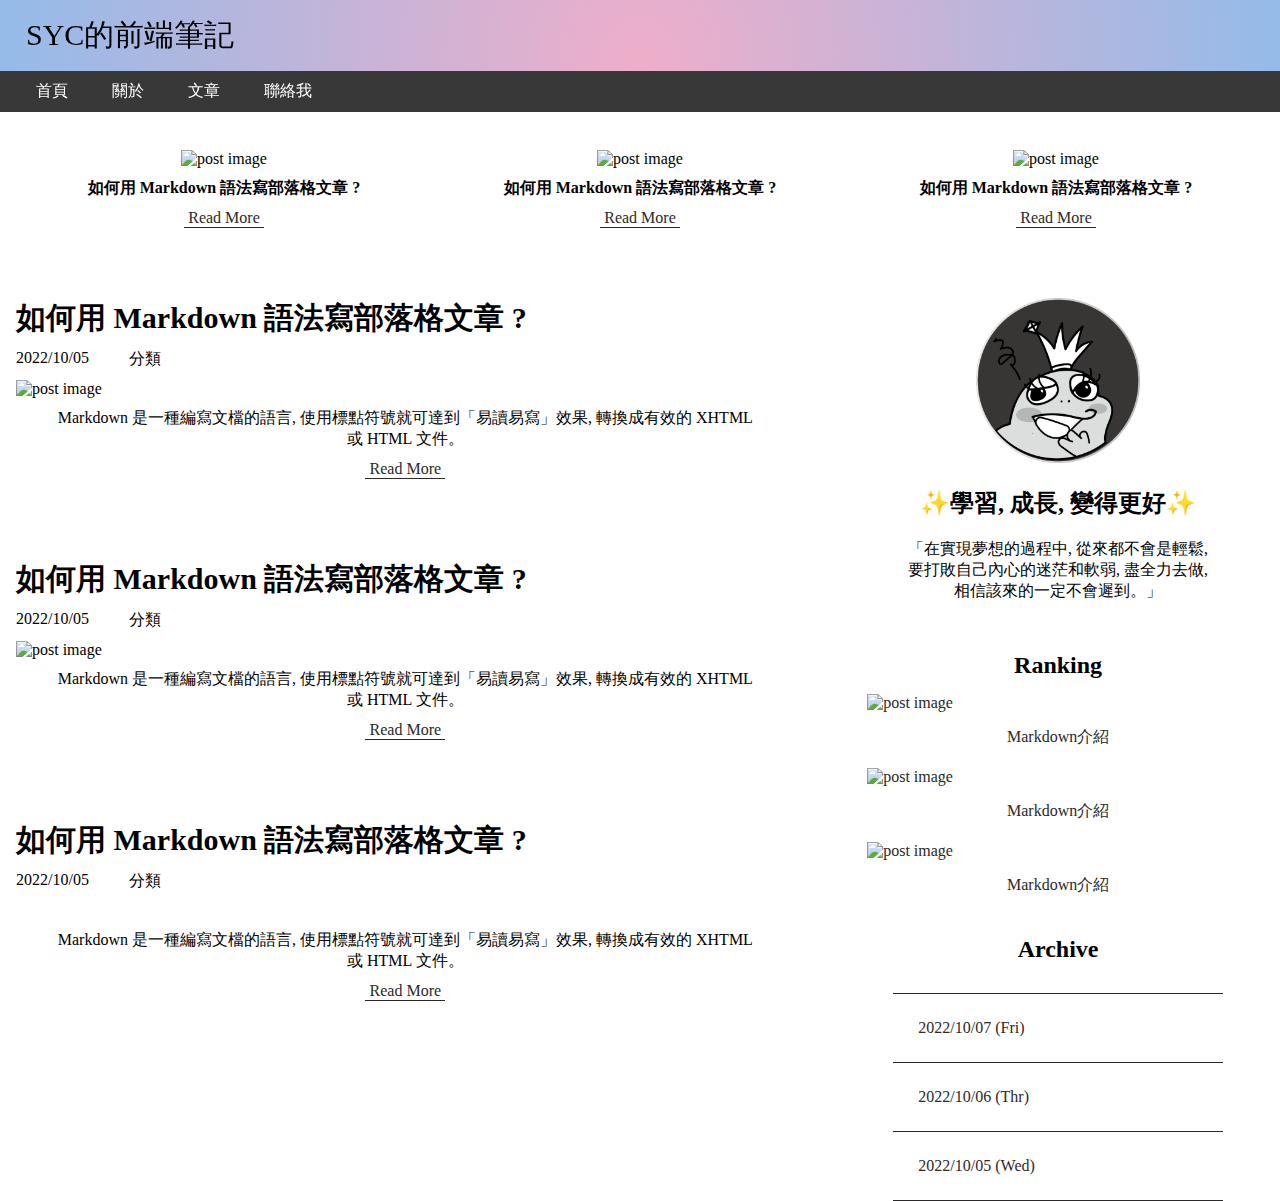
==== index.html @ ad6013fa "initial commit" ====
<!DOCTYPE html>
<html lang="en">
<head>
  <meta charset="UTF-8">
  <meta http-equiv="X-UA-Compatible" content="IE=edge">
  <meta name="viewport" content="width=device-width, initial-scale=1.0">
  <title>SYC的前端筆記</title>
  <link rel="stylesheet" href="style.css">
</head>
<body>
  <header>
    <div class="wrapper"> 
      <h2>SYC的前端筆記</h2>
    </div>

    <nav>
      <ul class="wrapper">
        <li><a href="#">首頁</a></li>
        <li><a href="#">關於</a></li>
        <li><a href="#">文章</a></li>
        <li><a href="#">聯絡我</a></li>
      </ul>
    </nav>
  </header>

  <div class="latest-article wrapper">
    <article>
      <img src="https://dummyimage.com/600x400/cccacc/fff" alt="post image">
      <p>如何用 Markdown 語法寫部落格文章 ?</p>
      <div>
        <a href="#">Read More</a>
      </div>
    </article>
    <article>
      <img src="https://dummyimage.com/600x400/cccacc/fff" alt="post image">
      <p>如何用 Markdown 語法寫部落格文章 ?</p>
      <div>
        <a href="#">Read More</a>
      </div>
    </article>
    <article>
      <img src="https://dummyimage.com/600x400/cccacc/fff" alt="post image">
      <p>如何用 Markdown 語法寫部落格文章 ?</p>
      <div>
        <a href="#">Read More</a>
      </div>
    </article>
  </div>

  <div class="container wrapper">
    <main>
      <article>
        <h1>如何用 Markdown 語法寫部落格文章 ?</h1>
        <ul>
          <li>2022/10/05</li>
          <li>分類</li>
        </ul>
        <img src="https://dummyimage.com/600x400/cccacc/fff" alt="post image">
        <div class="article-description">
          <p>Markdown 是一種編寫文檔的語言, 使用標點符號就可達到「易讀易寫」效果, 轉換成有效的 XHTML 或 HTML 文件。
          </p>
          <div>
            <a href="#">Read More</a>
          </div>
        </div>
      </article>
      <article>
        <h1>如何用 Markdown 語法寫部落格文章 ?</h1>
        <ul>
          <li>2022/10/05</li>
          <li>分類</li>
        </ul>
        <img src="https://dummyimage.com/600x400/cccacc/fff" alt="post image">
        <div class="article-description">
          <p>Markdown 是一種編寫文檔的語言, 使用標點符號就可達到「易讀易寫」效果, 轉換成有效的 XHTML 或 HTML 文件。
          </p>
          <div>
            <a href="#">Read More</a>
          </div>
        </div>
      </article>
      <article>
        <h1>如何用 Markdown 語法寫部落格文章 ?</h1>
        <ul>
          <li>2022/10/05</li>
          <li>分類</li>
        </ul>
        <img src="https://dummyimage.com/600x400/cccacc/fff" alt="">
        <div class="article-description">
          <p>Markdown 是一種編寫文檔的語言, 使用標點符號就可達到「易讀易寫」效果, 轉換成有效的 XHTML 或 HTML 文件。
          </p>
          <div>
            <a href="#">Read More</a>
          </div>
        </div>
      </article>
    </main>
    <aside>
      <section class="author">
          <img src="./images/img.png" alt="author image">
          <h2>✨學習, 成長, 變得更好✨</h2>
          <p>「在實現夢想的過程中, 從來都不會是輕鬆, 要打敗自己內心的迷茫和軟弱, 盡全力去做, 相信該來的一定不會遲到。」</p>
      </section>
      <section class="ranking">
          <h2>Ranking</h2>
        <div class="ranking-article">
          <a href="#">
            <img src="https://dummyimage.com/600x400/cccacc/fff" alt="post image">
            <p>Markdown介紹</p>
          </a>
        </div>
        <div class="ranking-article">
          <a href="#">
            <img src="https://dummyimage.com/600x400/cccacc/fff" alt="post image">
            <p>Markdown介紹</p>
          </a>
        </div>
        <div class="ranking-article">
          <a href="#">
            <img src="https://dummyimage.com/600x400/cccacc/fff" alt="post image">
            <p>Markdown介紹</p>
          </a>
        </div>
      </section>
      <section class="archive">
        <h2>Archive</h2>
        <ul>
          <li><a href="#">2022/10/07 (Fri)</a></li>
          <li><a href="#">2022/10/06 (Thr)</a></li>
          <li><a href="#">2022/10/05 (Wed)</a></li>
        </ul>
      </section>
    </aside>
  </div>
</body>
</html>


<!-- wrapper: set width:1300px fixed -->
---- style.css ----
* {
  margin: 0;
  padding: 0;
  box-sizing: border-box;
}

img {
  width: 90%;
}

.wrapper {
  max-width: 1300px;
  margin: 0 auto;
  padding: 0 16px;
}

header {
  width: 100%;
  background: rgb(238, 174, 202);
  background: radial-gradient(circle, rgba(238, 174, 202, 1) 0%, rgba(148, 187, 233, 1) 100%);
  position: fixed;
  z-index: 100;
}

header h2 {
  padding: 15px;
  font-size: 30px;
  padding-left: 10px;
  font-weight: 500;
}

header nav {
  width: 100%;
  background-color: rgb(57, 56, 56);
  padding-bottom: 10px;
  padding-left: 20px;
}

header nav li li {
  list-style: none;
}

header ul li {
  display: inline-block;
  margin-top: 10px;
  margin-right: 40px;
}

header ul li a {
  text-decoration: none;
  color: #fff;
}

/* Latest article  */
.latest-article {
  display: flex;
  justify-content: space-around;
  align-items: center;
  padding-top: 150px;
  margin-bottom: 70px;
  text-align: center;
}

.latest-article p {
  font-weight: 600;
  margin-top: 10px;
}

article a {
  text-decoration: none;
  color: #2b2929;
  display: block;
  margin-top: 10px;
}

article a::after {
  content: "";
  display: block;
  width: 80px;
  background-color: #2b2929;
  height: 1px;
  margin: 0 auto;
}

/* Main and Aside section */
.container {
  display: flex;
  justify-content: space-between;
}

main {
  flex: 0.66;
}

main article {
  margin-bottom: 50px;
}

main h1 {
  font-size: 30px;
}

main ul {
  list-style: none;
  display: flex;
  padding: 10px 0 10px 0;
}

main ul li {
  margin-right: 40px;
}

main img {
  width: 90%;
}

main .article-description {
  text-align: center;
  padding: 10px 85px 30px 40px;
}

/* Aside section  */
aside {
  flex: 0.33;
}

aside .author {
  text-align: center;
  margin-bottom: 50px;
}

aside .author h2 {
  margin: 20px;
}

.author p {
  max-width: 300px;
  margin: 0 auto;
  text-align: center;
  margin-top: 20px;
}

.author img {
  width: 40%;
}

.ranking h2 {
  text-align: center;
}

.ranking-article a {
  text-align: center;
  text-decoration: none;
  color: #2b2929;
}

.ranking-article a img {
  width: 100%;
  padding: 15px;
}

.ranking-article p {
  margin-bottom: 5px;
}

.archive {
  margin-top: 40px;
}

.archive h2 {
  text-align: center;
  margin-bottom: 30px;
}

.archive ul {
  list-style: none;
  width: 80%;
  margin: 0 auto;
  border-bottom: 1px solid #2b2929;
}

.archive ul li {
  padding: 25px;
  border-top: 1px solid #2b2929;
}

.archive ul li a {
  text-decoration: none;
  color: #2b2929;
}
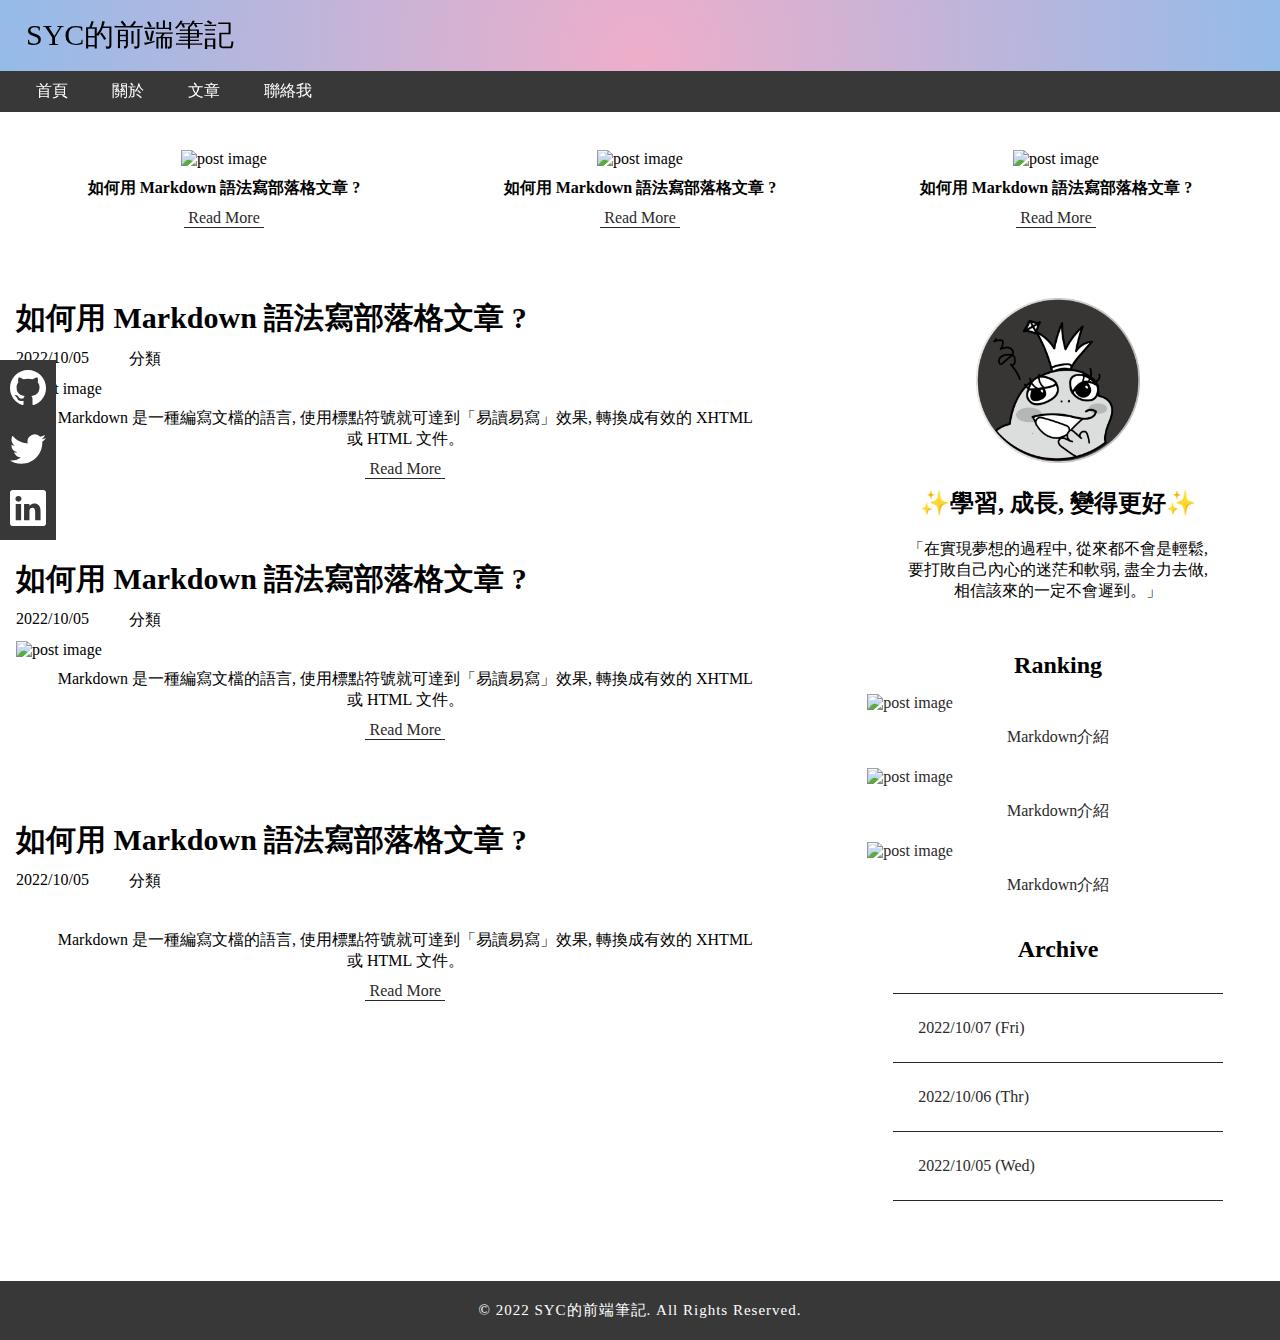
==== commit 3edaf40f: "add sticky social bar and footer" ====
--- a/index.html
+++ b/index.html
@@ -22,6 +22,30 @@
       </ul>
     </nav>
   </header>
+
+  <div class="social-bar">
+    <a href="https://github.com/szuyuchen" target="_blank" rel="noreferrer noopenner" class="github">
+      <svg xmlns="http://www.w3.org/2000/svg" width="36" height="36" fill="currentColor" class="bi bi-github"
+        viewBox="0 0 16 16">
+        <path
+          d="M8 0C3.58 0 0 3.58 0 8c0 3.54 2.29 6.53 5.47 7.59.4.07.55-.17.55-.38 0-.19-.01-.82-.01-1.49-2.01.37-2.53-.49-2.69-.94-.09-.23-.48-.94-.82-1.13-.28-.15-.68-.52-.01-.53.63-.01 1.08.58 1.23.82.72 1.21 1.87.87 2.33.66.07-.52.28-.87.51-1.07-1.78-.2-3.64-.89-3.64-3.95 0-.87.31-1.59.82-2.15-.08-.2-.36-1.02.08-2.12 0 0 .67-.21 2.2.82.64-.18 1.32-.27 2-.27.68 0 1.36.09 2 .27 1.53-1.04 2.2-.82 2.2-.82.44 1.1.16 1.92.08 2.12.51.56.82 1.27.82 2.15 0 3.07-1.87 3.75-3.65 3.95.29.25.54.73.54 1.48 0 1.07-.01 1.93-.01 2.2 0 .21.15.46.55.38A8.012 8.012 0 0 0 16 8c0-4.42-3.58-8-8-8z" />
+      </svg>
+    </a>
+    <a href="https://twitter.com/szuyuchen8" target="_blank" rel="noreferrer noopenner" class="twitter">
+      <svg xmlns="http://www.w3.org/2000/svg" width="36" height="36" fill="currentColor" class="bi bi-twitter"
+        viewBox="0 0 16 16">
+        <path
+          d="M5.026 15c6.038 0 9.341-5.003 9.341-9.334 0-.14 0-.282-.006-.422A6.685 6.685 0 0 0 16 3.542a6.658 6.658 0 0 1-1.889.518 3.301 3.301 0 0 0 1.447-1.817 6.533 6.533 0 0 1-2.087.793A3.286 3.286 0 0 0 7.875 6.03a9.325 9.325 0 0 1-6.767-3.429 3.289 3.289 0 0 0 1.018 4.382A3.323 3.323 0 0 1 .64 6.575v.045a3.288 3.288 0 0 0 2.632 3.218 3.203 3.203 0 0 1-.865.115 3.23 3.23 0 0 1-.614-.057 3.283 3.283 0 0 0 3.067 2.277A6.588 6.588 0 0 1 .78 13.58a6.32 6.32 0 0 1-.78-.045A9.344 9.344 0 0 0 5.026 15z" />
+      </svg>
+    </a>
+    <a href="https://tw.linkedin.com/" target="_blank" rel="noreferrer noopenner" class="linkedin">
+      <svg xmlns="http://www.w3.org/2000/svg" width="36" height="36" fill="currentColor" class="bi bi-linkedin"
+        viewBox="0 0 16 16">
+        <path
+          d="M0 1.146C0 .513.526 0 1.175 0h13.65C15.474 0 16 .513 16 1.146v13.708c0 .633-.526 1.146-1.175 1.146H1.175C.526 16 0 15.487 0 14.854V1.146zm4.943 12.248V6.169H2.542v7.225h2.401zm-1.2-8.212c.837 0 1.358-.554 1.358-1.248-.015-.709-.52-1.248-1.342-1.248-.822 0-1.359.54-1.359 1.248 0 .694.521 1.248 1.327 1.248h.016zm4.908 8.212V9.359c0-.216.016-.432.08-.586.173-.431.568-.878 1.232-.878.869 0 1.216.662 1.216 1.634v3.865h2.401V9.25c0-2.22-1.184-3.252-2.764-3.252-1.274 0-1.845.7-2.165 1.193v.025h-.016a5.54 5.54 0 0 1 .016-.025V6.169h-2.4c.03.678 0 7.225 0 7.225h2.4z" />
+      </svg>
+    </a>
+  </div>
 
   <div class="latest-article wrapper">
     <article>
@@ -132,6 +156,10 @@
       </section>
     </aside>
   </div>
+
+  <footer>
+    © 2022 SYC的前端筆記. All Rights Reserved.
+  </footer>
 </body>
 </html>
 
--- a/style.css
+++ b/style.css
@@ -6,6 +6,25 @@
 
 img {
   width: 90%;
+}
+
+.social-bar {
+  top: 50%;
+  position: fixed;
+  transform: translateY(-50%);
+}
+
+.social-bar a {
+  display: block;
+  text-align: center;
+  padding: 10px;
+  transition: all 0.5s ease-in-out;
+  color: #fff;
+  background:rgb(57, 56, 56);
+}
+
+.social-bar a:hover {
+  background: rgb(243, 86, 83);
 }
 
 .wrapper {
@@ -187,4 +206,15 @@
 .archive ul li a {
   text-decoration: none;
   color: #2b2929;
+}
+
+/* footer */
+footer {
+  color: #fff;
+  background-color: rgb(57, 56, 56); 
+  padding: 20px 20px;
+  margin-top: 80px;
+  font-size: 15px;
+  letter-spacing: 1px;
+  text-align: center;
 }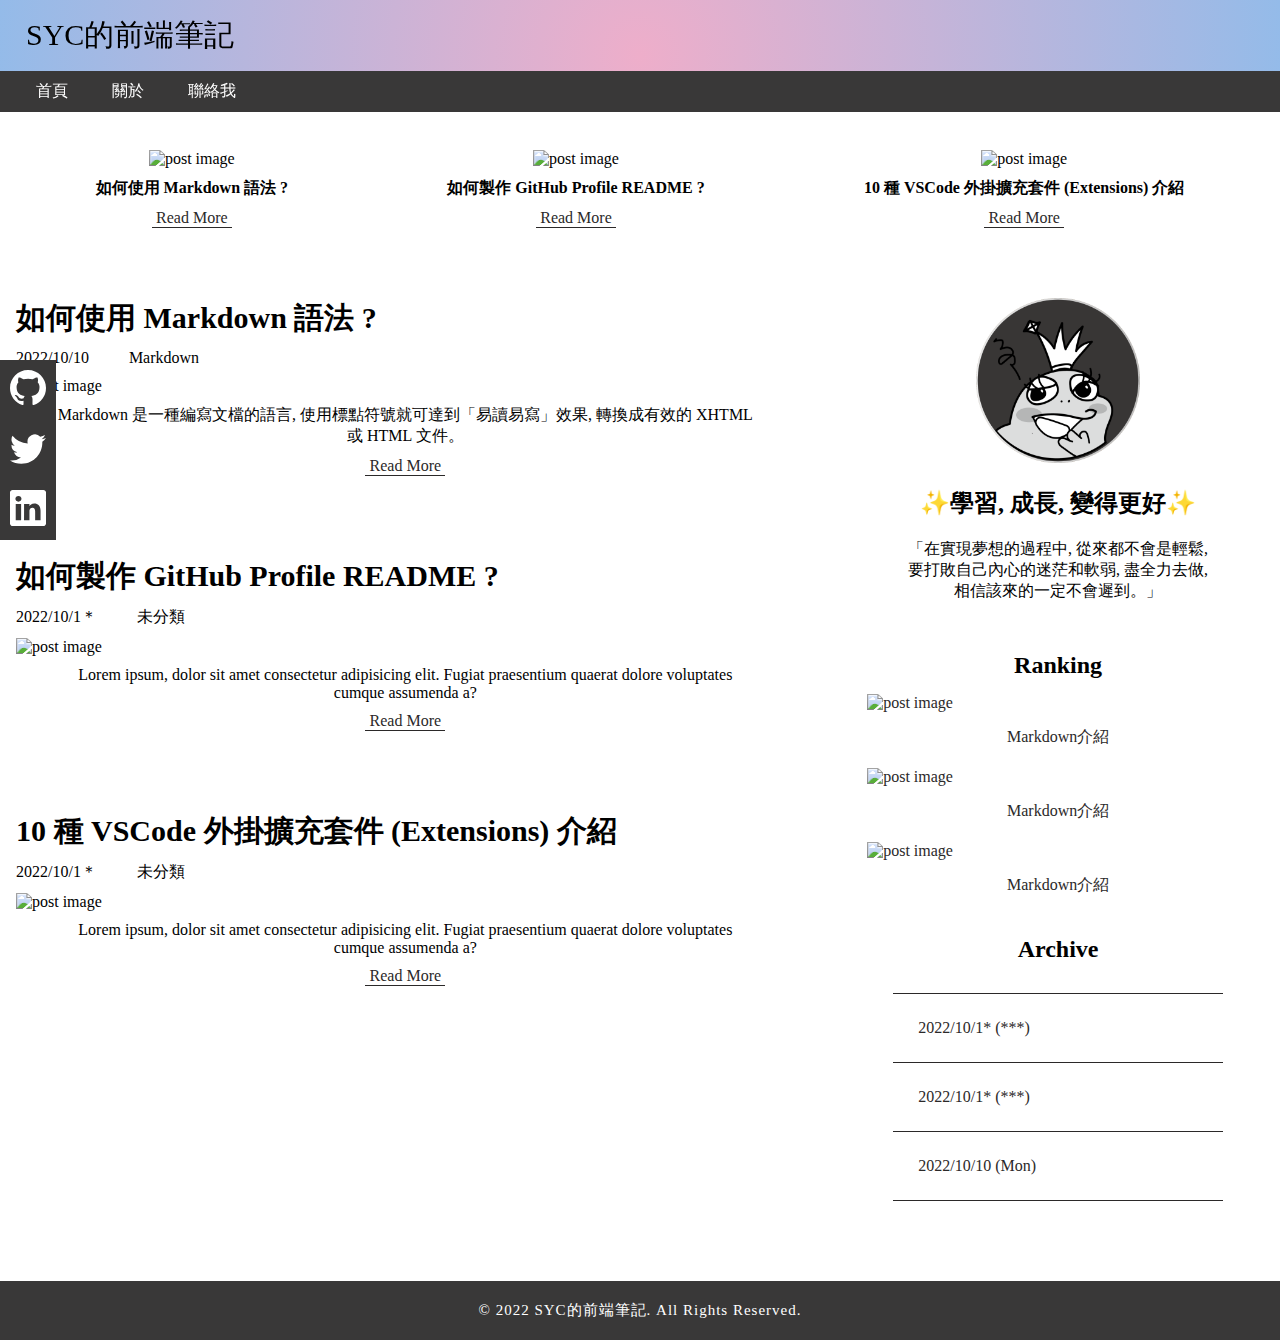
==== commit 1eee5e0c: "add post1 page and change homepage's image and date" ====
--- a/index.html
+++ b/index.html
@@ -15,10 +15,9 @@
 
     <nav>
       <ul class="wrapper">
-        <li><a href="#">首頁</a></li>
-        <li><a href="#">關於</a></li>
-        <li><a href="#">文章</a></li>
-        <li><a href="#">聯絡我</a></li>
+        <li><a href="index.html">首頁</a></li>
+        <li><a href="about.html">關於</a></li>
+        <li><a href="contact.html">聯絡我</a></li>
       </ul>
     </nav>
   </header>
@@ -49,22 +48,22 @@
 
   <div class="latest-article wrapper">
     <article>
-      <img src="https://dummyimage.com/600x400/cccacc/fff" alt="post image">
-      <p>如何用 Markdown 語法寫部落格文章 ?</p>
+      <img src="https://dummyimage.com/600x400/ededed/1f1f1f&text=如何使用+Markdown+語法+?" alt="post image">
+      <p>如何使用 Markdown 語法 ?</p>
+      <div>
+        <a href="post1.html">Read More</a>
+      </div>
+    </article>
+    <article>
+      <img src="https://dummyimage.com/600x400/ededed/1f1f1f&text=如何製作+GitHub+Profile+README+" alt="post image">
+      <p>如何製作 GitHub Profile README ?</p>
       <div>
         <a href="#">Read More</a>
       </div>
     </article>
     <article>
-      <img src="https://dummyimage.com/600x400/cccacc/fff" alt="post image">
-      <p>如何用 Markdown 語法寫部落格文章 ?</p>
-      <div>
-        <a href="#">Read More</a>
-      </div>
-    </article>
-    <article>
-      <img src="https://dummyimage.com/600x400/cccacc/fff" alt="post image">
-      <p>如何用 Markdown 語法寫部落格文章 ?</p>
+      <img src="https://dummyimage.com/600x400/ededed/1f1f1f&text=10+種+VSCode+Extensions+介紹" alt="post image">
+      <p>10 種 VSCode 外掛擴充套件 (Extensions) 介紹</p>
       <div>
         <a href="#">Read More</a>
       </div>
@@ -74,14 +73,29 @@
   <div class="container wrapper">
     <main>
       <article>
-        <h1>如何用 Markdown 語法寫部落格文章 ?</h1>
+        <h1>如何使用 Markdown 語法 ?</h1>
         <ul>
-          <li>2022/10/05</li>
-          <li>分類</li>
+          <li>2022/10/10</li>
+          <li>Markdown</li>
         </ul>
-        <img src="https://dummyimage.com/600x400/cccacc/fff" alt="post image">
+        <img src="https://dummyimage.com/600x400/ededed/1f1f1f&text=如何使用+Markdown+語法+?" alt="post image">
         <div class="article-description">
           <p>Markdown 是一種編寫文檔的語言, 使用標點符號就可達到「易讀易寫」效果, 轉換成有效的 XHTML 或 HTML 文件。
+          </p>
+          <div>
+            <a href="post1.html">Read More</a>
+          </div>
+        </div>
+      </article>
+      <article>
+        <h1>如何製作 GitHub Profile README ?</h1>
+        <ul>
+          <li>2022/10/1＊</li>
+          <li>未分類</li>
+        </ul>
+        <img src="https://dummyimage.com/600x400/ededed/1f1f1f&text=如何製作+GitHub+Profile+README+" alt="post image">
+        <div class="article-description">
+          <p>Lorem ipsum, dolor sit amet consectetur adipisicing elit. Fugiat praesentium quaerat dolore voluptates cumque assumenda a?
           </p>
           <div>
             <a href="#">Read More</a>
@@ -89,29 +103,15 @@
         </div>
       </article>
       <article>
-        <h1>如何用 Markdown 語法寫部落格文章 ?</h1>
+        <h1>10 種 VSCode 外掛擴充套件 (Extensions) 介紹</h1>
         <ul>
-          <li>2022/10/05</li>
-          <li>分類</li>
+          <li>2022/10/1＊</li>
+          <li>未分類</li>
         </ul>
-        <img src="https://dummyimage.com/600x400/cccacc/fff" alt="post image">
+        <img src="https://dummyimage.com/600x400/ededed/1f1f1f&text=10+種+VSCode+Extensions+介紹" alt="post image">
         <div class="article-description">
-          <p>Markdown 是一種編寫文檔的語言, 使用標點符號就可達到「易讀易寫」效果, 轉換成有效的 XHTML 或 HTML 文件。
-          </p>
-          <div>
-            <a href="#">Read More</a>
-          </div>
-        </div>
-      </article>
-      <article>
-        <h1>如何用 Markdown 語法寫部落格文章 ?</h1>
-        <ul>
-          <li>2022/10/05</li>
-          <li>分類</li>
-        </ul>
-        <img src="https://dummyimage.com/600x400/cccacc/fff" alt="">
-        <div class="article-description">
-          <p>Markdown 是一種編寫文檔的語言, 使用標點符號就可達到「易讀易寫」效果, 轉換成有效的 XHTML 或 HTML 文件。
+          <p>Lorem ipsum, dolor sit amet consectetur adipisicing elit. Fugiat praesentium quaerat dolore voluptates cumque assumenda
+          a?
           </p>
           <div>
             <a href="#">Read More</a>
@@ -149,9 +149,9 @@
       <section class="archive">
         <h2>Archive</h2>
         <ul>
-          <li><a href="#">2022/10/07 (Fri)</a></li>
-          <li><a href="#">2022/10/06 (Thr)</a></li>
-          <li><a href="#">2022/10/05 (Wed)</a></li>
+          <li><a href="#">2022/10/1* (***)</a></li>
+          <li><a href="#">2022/10/1* (***)</a></li>
+          <li><a href="#">2022/10/10 (Mon)</a></li>
         </ul>
       </section>
     </aside>
--- a/style.css
+++ b/style.css
@@ -217,4 +217,43 @@
   font-size: 15px;
   letter-spacing: 1px;
   text-align: center;
+}
+
+/* Post1 */
+.blog-container {
+  display: flex;
+  align-items: flex-start;
+  justify-content: space-between;
+  padding: 10vw;
+}
+
+.blog-container .blog-content {
+  width: 60%;
+}
+
+.blog-container .blog-content img {
+  width: 100%;
+}
+
+.blog-container .cate {
+  width: 30%;
+}
+
+/* Media Query setting */
+@media screen and (max-width: 768px) {
+  .latest-article {
+    flex-direction: column;
+  }
+
+  .latest-article article {
+    margin-bottom: 30px;
+  }
+
+  .container {
+    flex-direction: column;
+  }
+  
+  aside .ranking img {
+    width: 100%;
+  }
 }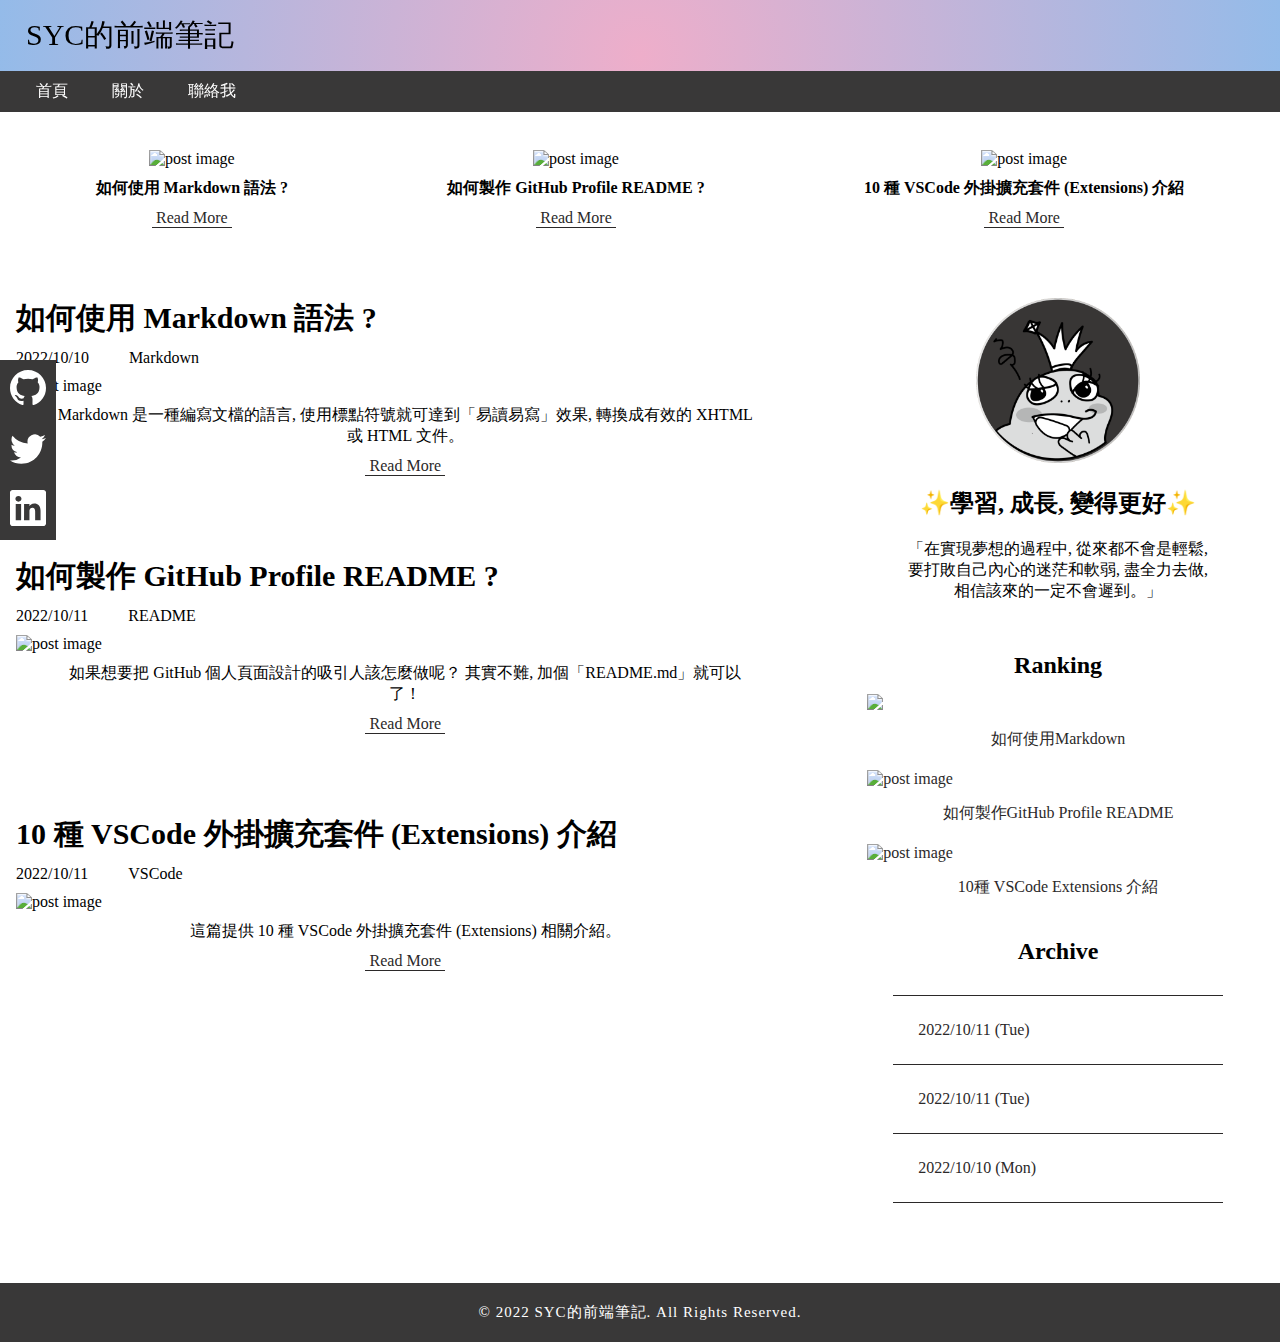
==== commit a9c90f02: "add post2 and post3" ====
--- a/index.html
+++ b/index.html
@@ -17,7 +17,7 @@
       <ul class="wrapper">
         <li><a href="index.html">首頁</a></li>
         <li><a href="about.html">關於</a></li>
-        <li><a href="contact.html">聯絡我</a></li>
+        <li><a href="mailto:szuyucheno@gmail.com">聯絡我</a></li>
       </ul>
     </nav>
   </header>
@@ -58,14 +58,14 @@
       <img src="https://dummyimage.com/600x400/ededed/1f1f1f&text=如何製作+GitHub+Profile+README+" alt="post image">
       <p>如何製作 GitHub Profile README ?</p>
       <div>
-        <a href="#">Read More</a>
+        <a href="post2.html">Read More</a>
       </div>
     </article>
     <article>
       <img src="https://dummyimage.com/600x400/ededed/1f1f1f&text=10+種+VSCode+Extensions+介紹" alt="post image">
       <p>10 種 VSCode 外掛擴充套件 (Extensions) 介紹</p>
       <div>
-        <a href="#">Read More</a>
+        <a href="post3.html">Read More</a>
       </div>
     </article>
   </div>
@@ -90,31 +90,30 @@
       <article>
         <h1>如何製作 GitHub Profile README ?</h1>
         <ul>
-          <li>2022/10/1＊</li>
-          <li>未分類</li>
+          <li>2022/10/11</li>
+          <li>README</li>
         </ul>
         <img src="https://dummyimage.com/600x400/ededed/1f1f1f&text=如何製作+GitHub+Profile+README+" alt="post image">
         <div class="article-description">
-          <p>Lorem ipsum, dolor sit amet consectetur adipisicing elit. Fugiat praesentium quaerat dolore voluptates cumque assumenda a?
+          <p>如果想要把 GitHub 個人頁面設計的吸引人該怎麼做呢？ 其實不難, 加個「README.md」就可以了！
           </p>
           <div>
-            <a href="#">Read More</a>
+            <a href="post2.html">Read More</a>
           </div>
         </div>
       </article>
       <article>
         <h1>10 種 VSCode 外掛擴充套件 (Extensions) 介紹</h1>
         <ul>
-          <li>2022/10/1＊</li>
-          <li>未分類</li>
+          <li>2022/10/11</li>
+          <li>VSCode</li>
         </ul>
         <img src="https://dummyimage.com/600x400/ededed/1f1f1f&text=10+種+VSCode+Extensions+介紹" alt="post image">
         <div class="article-description">
-          <p>Lorem ipsum, dolor sit amet consectetur adipisicing elit. Fugiat praesentium quaerat dolore voluptates cumque assumenda
-          a?
+          <p>這篇提供 10 種 VSCode 外掛擴充套件 (Extensions) 相關介紹。
           </p>
           <div>
-            <a href="#">Read More</a>
+            <a href="post3.html">Read More</a>
           </div>
         </div>
       </article>
@@ -128,30 +127,30 @@
       <section class="ranking">
           <h2>Ranking</h2>
         <div class="ranking-article">
-          <a href="#">
-            <img src="https://dummyimage.com/600x400/cccacc/fff" alt="post image">
-            <p>Markdown介紹</p>
+          <a href="post1.html">
+            <img src="https://dummyimage.com/600x400/ededed/1f1f1f&text=如何使用+Markdown+語法+?">
+            <p>如何使用Markdown</p>
           </a>
         </div>
         <div class="ranking-article">
-          <a href="#">
-            <img src="https://dummyimage.com/600x400/cccacc/fff" alt="post image">
-            <p>Markdown介紹</p>
+          <a href="post2.html">
+            <img src="https://dummyimage.com/600x400/ededed/1f1f1f&text=如何製作+GitHub+Profile+README+" alt="post image">
+            <p>如何製作GitHub Profile README</p>
           </a>
         </div>
         <div class="ranking-article">
-          <a href="#">
-            <img src="https://dummyimage.com/600x400/cccacc/fff" alt="post image">
-            <p>Markdown介紹</p>
+          <a href="post3.html">
+            <img src="https://dummyimage.com/600x400/ededed/1f1f1f&text=10+種+VSCode+Extensions+介紹" alt="post image">
+            <p>10種 VSCode Extensions 介紹</p>
           </a>
         </div>
       </section>
       <section class="archive">
         <h2>Archive</h2>
         <ul>
-          <li><a href="#">2022/10/1* (***)</a></li>
-          <li><a href="#">2022/10/1* (***)</a></li>
-          <li><a href="#">2022/10/10 (Mon)</a></li>
+          <li><a href="post3.html">2022/10/11 (Tue)</a></li>
+          <li><a href="post2.html">2022/10/11 (Tue)</a></li>
+          <li><a href="post1.html">2022/10/10 (Mon)</a></li>
         </ul>
       </section>
     </aside>
